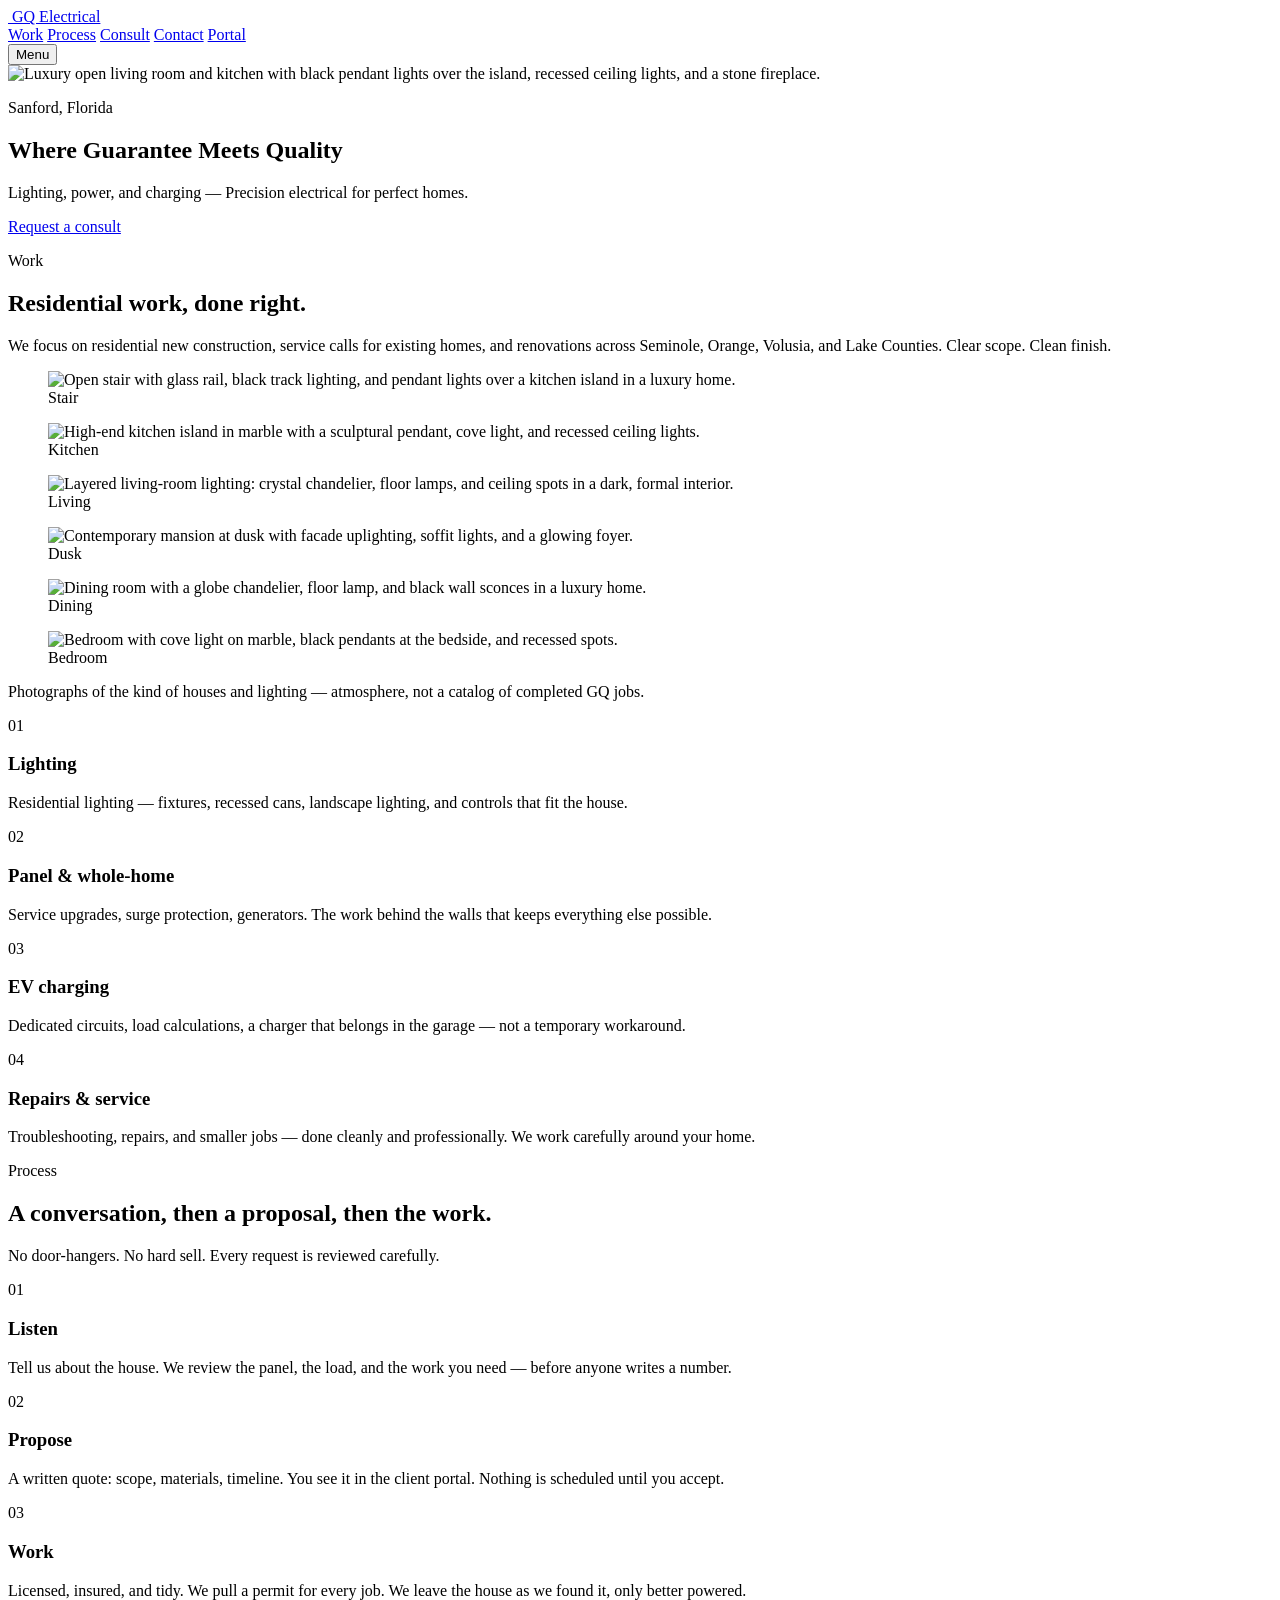
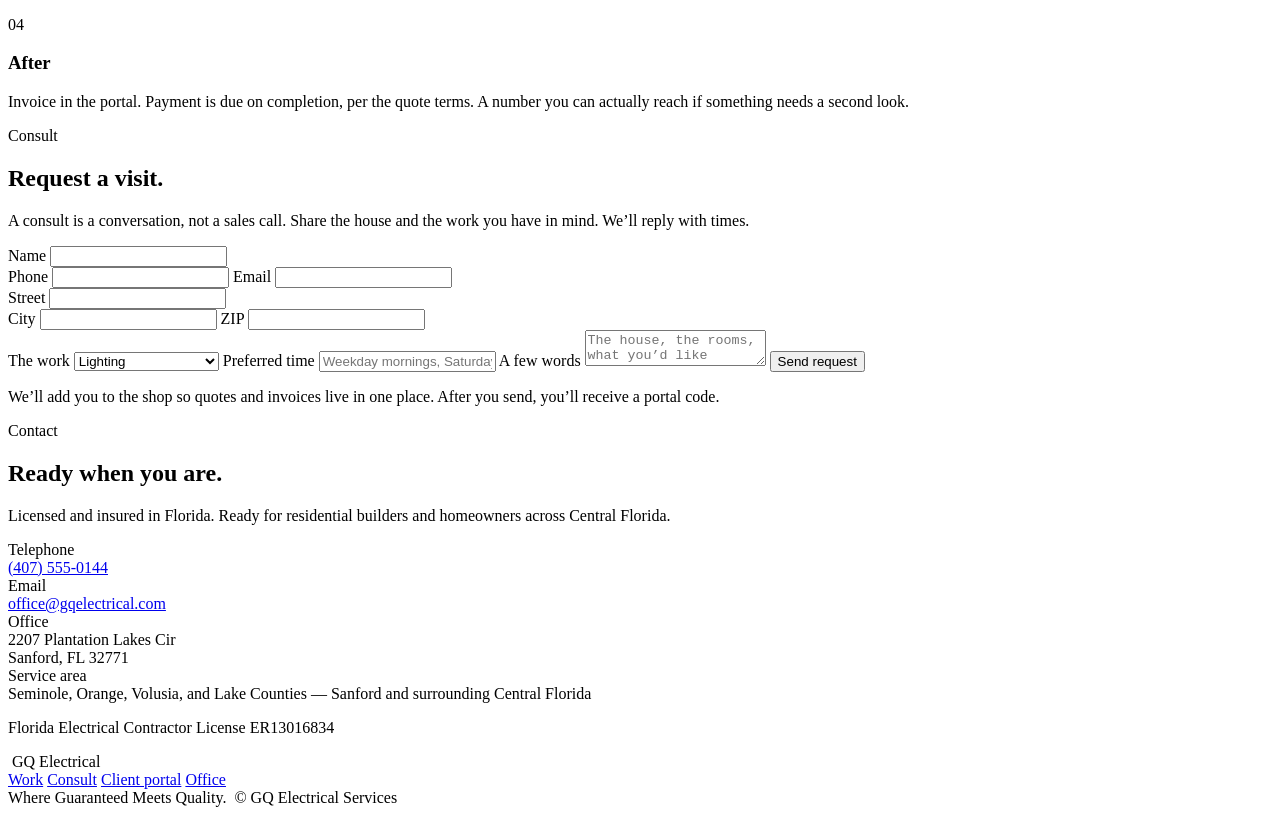
==== public/index.html @ 17d02786 "GQ Electrical public site, shop, and portal ready for Render." ====
<!DOCTYPE html>
<html lang="en">
<head>
  <meta charset="UTF-8" />
  <meta name="viewport" content="width=device-width, initial-scale=1, viewport-fit=cover" />
  <meta name="theme-color" content="#231f20" />
  <meta name="description" content="GQ Electrical Services — lighting, panel & whole-home, EV charging, and service calls in Sanford and surrounding Central Florida (Seminole, Orange, Volusia, and Lake Counties). Where Guaranteed Meets Quality." />
  <title>GQ Electrical Services</title>
  <link rel="icon" type="image/svg+xml" href="/brand/logo-icon.svg" />
  <link rel="apple-touch-icon" href="/brand/logo-icon.png" />
  <link rel="preconnect" href="https://fonts.googleapis.com" />
  <link rel="preconnect" href="https://fonts.gstatic.com" crossorigin />
  <link href="https://fonts.googleapis.com/css2?family=Barlow:ital,wght@0,400;0,500;0,600;0,700;1,400&family=Cormorant+Garamond:ital,wght@0,400;0,500;0,600;1,400;1,500&display=swap" rel="stylesheet" />
  <link rel="stylesheet" href="/site.css" />
</head>
<body>
  <header class="nav" id="nav">
    <a class="nav-brand" href="#home" aria-label="GQ Electrical Services">
      <img class="mark" id="nav-mark" src="/brand/logo-icon-white.svg" alt="" />
      <span class="nav-word">GQ Electrical</span>
    </a>
    <nav class="nav-links" id="nav-links">
      <a href="#work">Work</a>
      <a href="#process">Process</a>
      <a href="#consult">Consult</a>
      <a href="#contact">Contact</a>
      <a class="nav-quiet" href="/portal">Portal</a>
    </nav>
    <button class="nav-toggle" id="nav-toggle" type="button" aria-label="Open menu">Menu</button>
  </header>
  <div class="nav-overlay" id="nav-overlay" hidden>
    <a href="#work">Work</a>
    <a href="#process">Process</a>
    <a href="#consult">Consult</a>
    <a href="#contact">Contact</a>
    <a href="/portal">Client portal</a>
  </div>

  <section class="hero" id="home">
    <img class="hero-photo" src="/photos/hero.jpg" alt="Luxury open living room and kitchen with black pendant lights over the island, recessed ceiling lights, and a stone fireplace." width="2400" height="1632" fetchpriority="high" />
    <div class="hero-shade" aria-hidden="true"></div>
    <div class="hero-inner">
      <p class="eyebrow" id="hero-eyebrow">Sanford, Florida</p>
      <h1 id="hero-headline">Where Guarantee Meets Quality</h1>
      <p class="hero-deck" id="hero-subhead">Lighting, power, and charging — Precision electrical for perfect homes.</p>
      <a class="btn-gold" href="#consult">Request a consult</a>
    </div>
  </section>

  <section class="section" id="work">
    <div class="wrap">
      <div class="section-head">
        <p class="eyebrow">Work</p>
        <h2>Residential work, done right.</h2>
        <p id="work-blurb">We focus on residential new construction, service calls for existing homes, and renovations across Seminole, Orange, Volusia, and Lake Counties. Clear scope. Clean finish.</p>
      </div>
      <div class="rooms" aria-label="Rooms and lighting">
        <figure class="room room-foyer">
          <img src="/photos/foyer.jpg" alt="Open stair with glass rail, black track lighting, and pendant lights over a kitchen island in a luxury home." width="2400" height="1600" loading="lazy" />
          <figcaption>Stair</figcaption>
        </figure>
        <figure class="room room-kitchen">
          <img src="/photos/kitchen.jpg" alt="High-end kitchen island in marble with a sculptural pendant, cove light, and recessed ceiling lights." width="2400" height="1800" loading="lazy" />
          <figcaption>Kitchen</figcaption>
        </figure>
        <figure class="room room-living">
          <img src="/photos/living.jpg" alt="Layered living-room lighting: crystal chandelier, floor lamps, and ceiling spots in a dark, formal interior." width="2400" height="3620" loading="lazy" />
          <figcaption>Living</figcaption>
        </figure>
        <figure class="room room-exterior">
          <img src="/photos/exterior.jpg" alt="Contemporary mansion at dusk with facade uplighting, soffit lights, and a glowing foyer." width="2400" height="1354" loading="lazy" />
          <figcaption>Dusk</figcaption>
        </figure>
        <figure class="room room-dining">
          <img src="/photos/dining.jpg" alt="Dining room with a globe chandelier, floor lamp, and black wall sconces in a luxury home." width="2400" height="1350" loading="lazy" />
          <figcaption>Dining</figcaption>
        </figure>
        <figure class="room room-bedroom">
          <img src="/photos/bedroom.jpg" alt="Bedroom with cove light on marble, black pendants at the bedside, and recessed spots." width="4800" height="3203" loading="lazy" />
          <figcaption>Bedroom</figcaption>
        </figure>
      </div>
      <p class="rooms-note">Photographs of the kind of houses and lighting — atmosphere, not a catalog of completed GQ jobs.</p>
      <div class="work-grid">
        <article class="work-card">
          <div class="n">01</div>
          <h3>Lighting</h3>
          <p>Residential lighting — fixtures, recessed cans, landscape lighting, and controls that fit the house.</p>
        </article>
        <article class="work-card">
          <div class="n">02</div>
          <h3>Panel &amp; whole-home</h3>
          <p>Service upgrades, surge protection, generators. The work behind the walls that keeps everything else possible.</p>
        </article>
        <article class="work-card">
          <div class="n">03</div>
          <h3>EV charging</h3>
          <p>Dedicated circuits, load calculations, a charger that belongs in the garage — not a temporary workaround.</p>
        </article>
        <article class="work-card">
          <div class="n">04</div>
          <h3>Repairs &amp; service</h3>
          <p>Troubleshooting, repairs, and smaller jobs — done cleanly and professionally. We work carefully around your home.</p>
        </article>
      </div>
    </div>
  </section>

  <section class="section wash" id="process">
    <div class="wrap">
      <div class="section-head">
        <p class="eyebrow">Process</p>
        <h2>A conversation, then a proposal, then the work.</h2>
        <p>No door-hangers. No hard sell. Every request is reviewed carefully.</p>
      </div>
      <div class="process">
        <div class="process-row">
          <div class="process-num">01</div>
          <div>
            <h3>Listen</h3>
            <p>Tell us about the house. We review the panel, the load, and the work you need — before anyone writes a number.</p>
          </div>
        </div>
        <div class="process-row">
          <div class="process-num">02</div>
          <div>
            <h3>Propose</h3>
            <p>A written quote: scope, materials, timeline. You see it in the client portal. Nothing is scheduled until you accept.</p>
          </div>
        </div>
        <div class="process-row">
          <div class="process-num">03</div>
          <div>
            <h3>Work</h3>
            <p>Licensed, insured, and tidy. We pull a permit for every job. We leave the house as we found it, only better powered.</p>
          </div>
        </div>
        <div class="process-row">
          <div class="process-num">04</div>
          <div>
            <h3>After</h3>
            <p>Invoice in the portal. Payment is due on completion, per the quote terms. A number you can actually reach if something needs a second look.</p>
          </div>
        </div>
      </div>
    </div>
  </section>

  <section class="section" id="consult">
    <div class="wrap split">
      <div>
        <p class="eyebrow">Consult</p>
        <h2>Request a visit.</h2>
        <p class="lede">A consult is a conversation, not a sales call. Share the house and the work you have in mind. We’ll reply with times.</p>
      </div>
      <div>
      <form class="form" id="consult-form">
        <label class="field">Name
          <input name="name" autocomplete="name" required />
        </label>
        <div class="grid-2">
          <label class="field">Phone
            <input name="phone" type="tel" autocomplete="tel" required />
          </label>
          <label class="field">Email
            <input name="email" type="email" autocomplete="email" />
          </label>
        </div>
        <label class="field">Street
          <input name="street" autocomplete="street-address" />
        </label>
        <div class="grid-2">
          <label class="field">City
            <input name="city" autocomplete="address-level2" />
          </label>
          <label class="field">ZIP
            <input name="zip" autocomplete="postal-code" inputmode="numeric" />
          </label>
        </div>
        <label class="field">The work
          <select name="service">
            <option value="lighting">Lighting</option>
            <option value="panel">Panel &amp; whole-home</option>
            <option value="ev">EV charging</option>
            <option value="service">Repairs &amp; service</option>
            <option value="other">Something else</option>
          </select>
        </label>
        <label class="field">Preferred time
          <input name="preferred" placeholder="Weekday mornings, Saturday…" />
        </label>
        <label class="field">A few words
          <textarea name="message" placeholder="The house, the rooms, what you’d like changed."></textarea>
        </label>
        <input type="hidden" name="state" value="FL" />
        <p class="err" id="form-err" hidden></p>
        <button class="btn-dark" type="submit">Send request</button>
        <p class="form-note">We’ll add you to the shop so quotes and invoices live in one place. After you send, you’ll receive a portal code.</p>
      </form>
      <div class="form-ok" id="consult-ok" hidden>
        <h3>Received.</h3>
        <p>We’ve received your request. If we need anything else we’ll call. Your client portal code is <code id="portal-code"></code> — keep it for quotes, jobs, and invoices.</p>
        <p class="form-note" style="margin-top:18px"><a href="/portal" class="btn-line">Open the portal</a></p>
      </div>
      </div>
    </div>
  </section>

  <section class="section wash" id="contact">
    <div class="wrap split">
      <div>
        <p class="eyebrow">Contact</p>
        <h2>Ready when you are.</h2>
        <p class="lede" id="contact-about">Licensed and insured in Florida. Ready for residential builders and homeowners across Central Florida.</p>
      </div>
      <div class="contact-list" id="contact-list">
        <div>
          <div class="k">Telephone</div>
          <a href="tel:+14075550144" id="c-phone">(407) 555-0144</a>
        </div>
        <div>
          <div class="k">Email</div>
          <a href="mailto:office@gqelectrical.com" id="c-email">office@gqelectrical.com</a>
        </div>
        <div>
          <div class="k">Office</div>
          <div id="c-addr">2207 Plantation Lakes Cir<br>Sanford, FL 32771</div>
        </div>
        <div>
          <div class="k">Service area</div>
          <div id="c-area">Seminole, Orange, Volusia, and Lake Counties — Sanford and surrounding Central Florida</div>
        </div>
        <p class="fine" id="c-lic">Florida Electrical Contractor License ER13016834</p>
      </div>
    </div>
  </section>

  <footer class="site-foot">
    <div class="wrap">
      <div class="foot-brand">
        <img src="/brand/logo-icon-white.svg" alt="" />
        <span>GQ Electrical</span>
      </div>
      <div class="foot-links">
        <a href="#work">Work</a>
        <a href="#consult">Consult</a>
        <a href="/portal">Client portal</a>
        <a href="/shop">Office</a>
      </div>
      <div class="foot-copy"><span id="foot-tagline">Where Guaranteed Meets Quality.</span> &nbsp;© <span id="foot-company">GQ Electrical Services</span></div>
    </div>
  </footer>
  <script src="/site.js"></script>
</body>
</html>
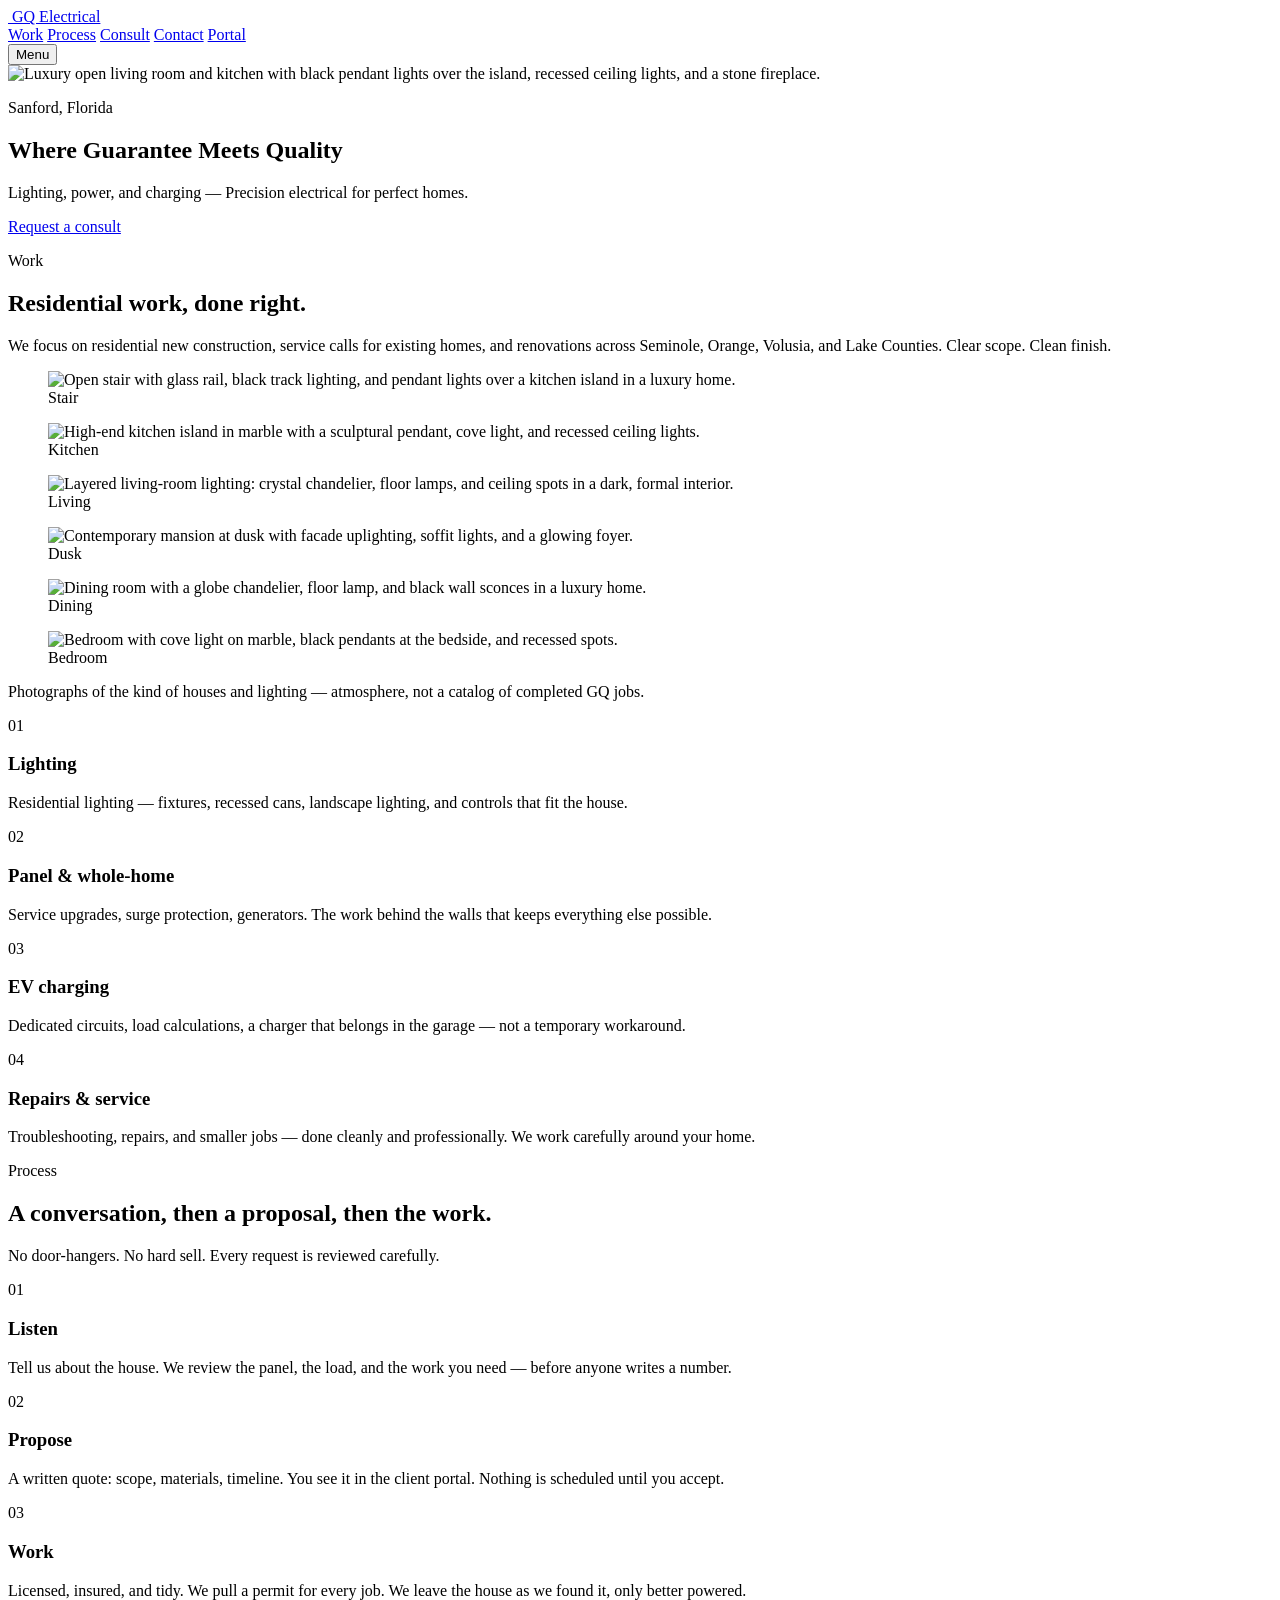
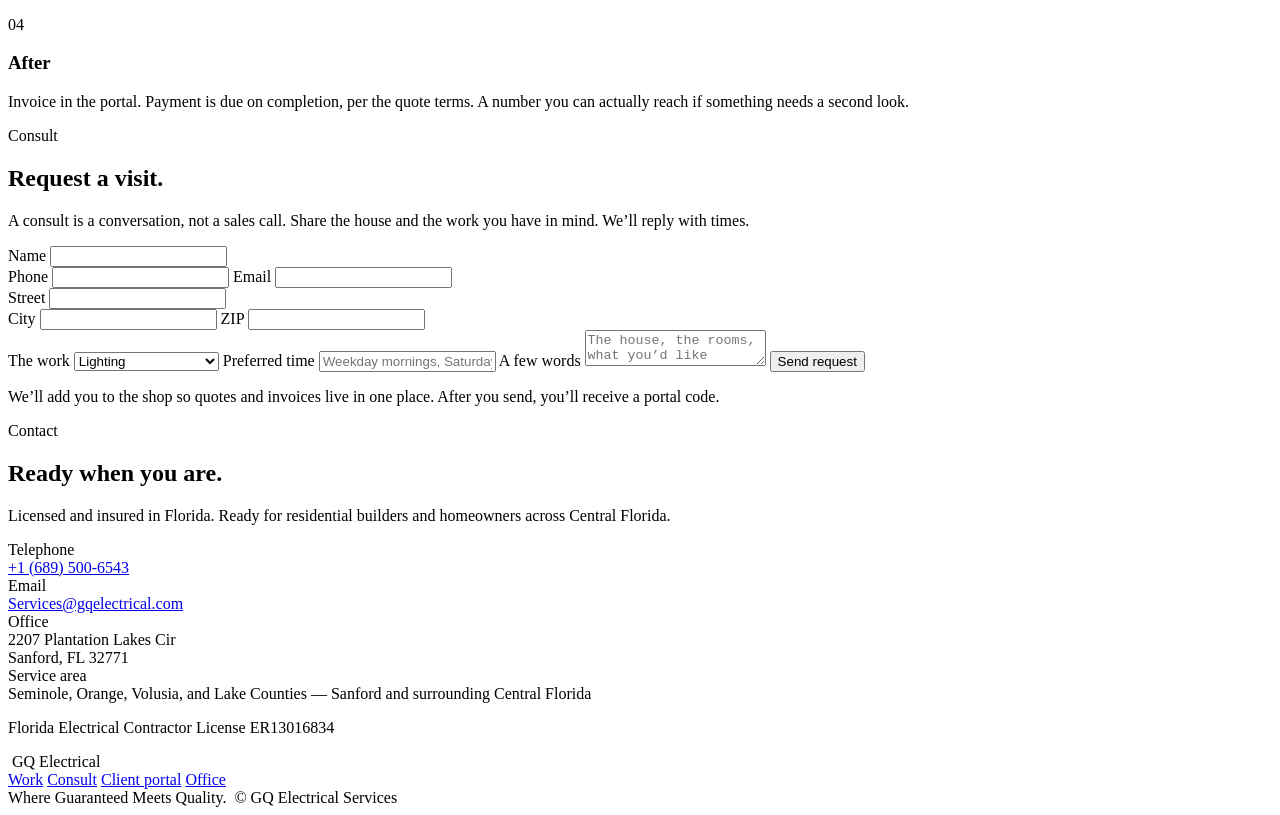
==== commit 51080813: "Team: remove placeholder technicians and fake phones; fresh DB starts with owner only, no phone Also" ====
--- a/public/index.html
+++ b/public/index.html
@@ -216,11 +216,11 @@
       <div class="contact-list" id="contact-list">
         <div>
           <div class="k">Telephone</div>
-          <a href="tel:+14075550144" id="c-phone">(407) 555-0144</a>
+          <a href="tel:+16895006543" id="c-phone">+1 (689) 500-6543</a>
         </div>
         <div>
           <div class="k">Email</div>
-          <a href="mailto:office@gqelectrical.com" id="c-email">office@gqelectrical.com</a>
+          <a href="mailto:Services@gqelectrical.com" id="c-email">Services@gqelectrical.com</a>
         </div>
         <div>
           <div class="k">Office</div>
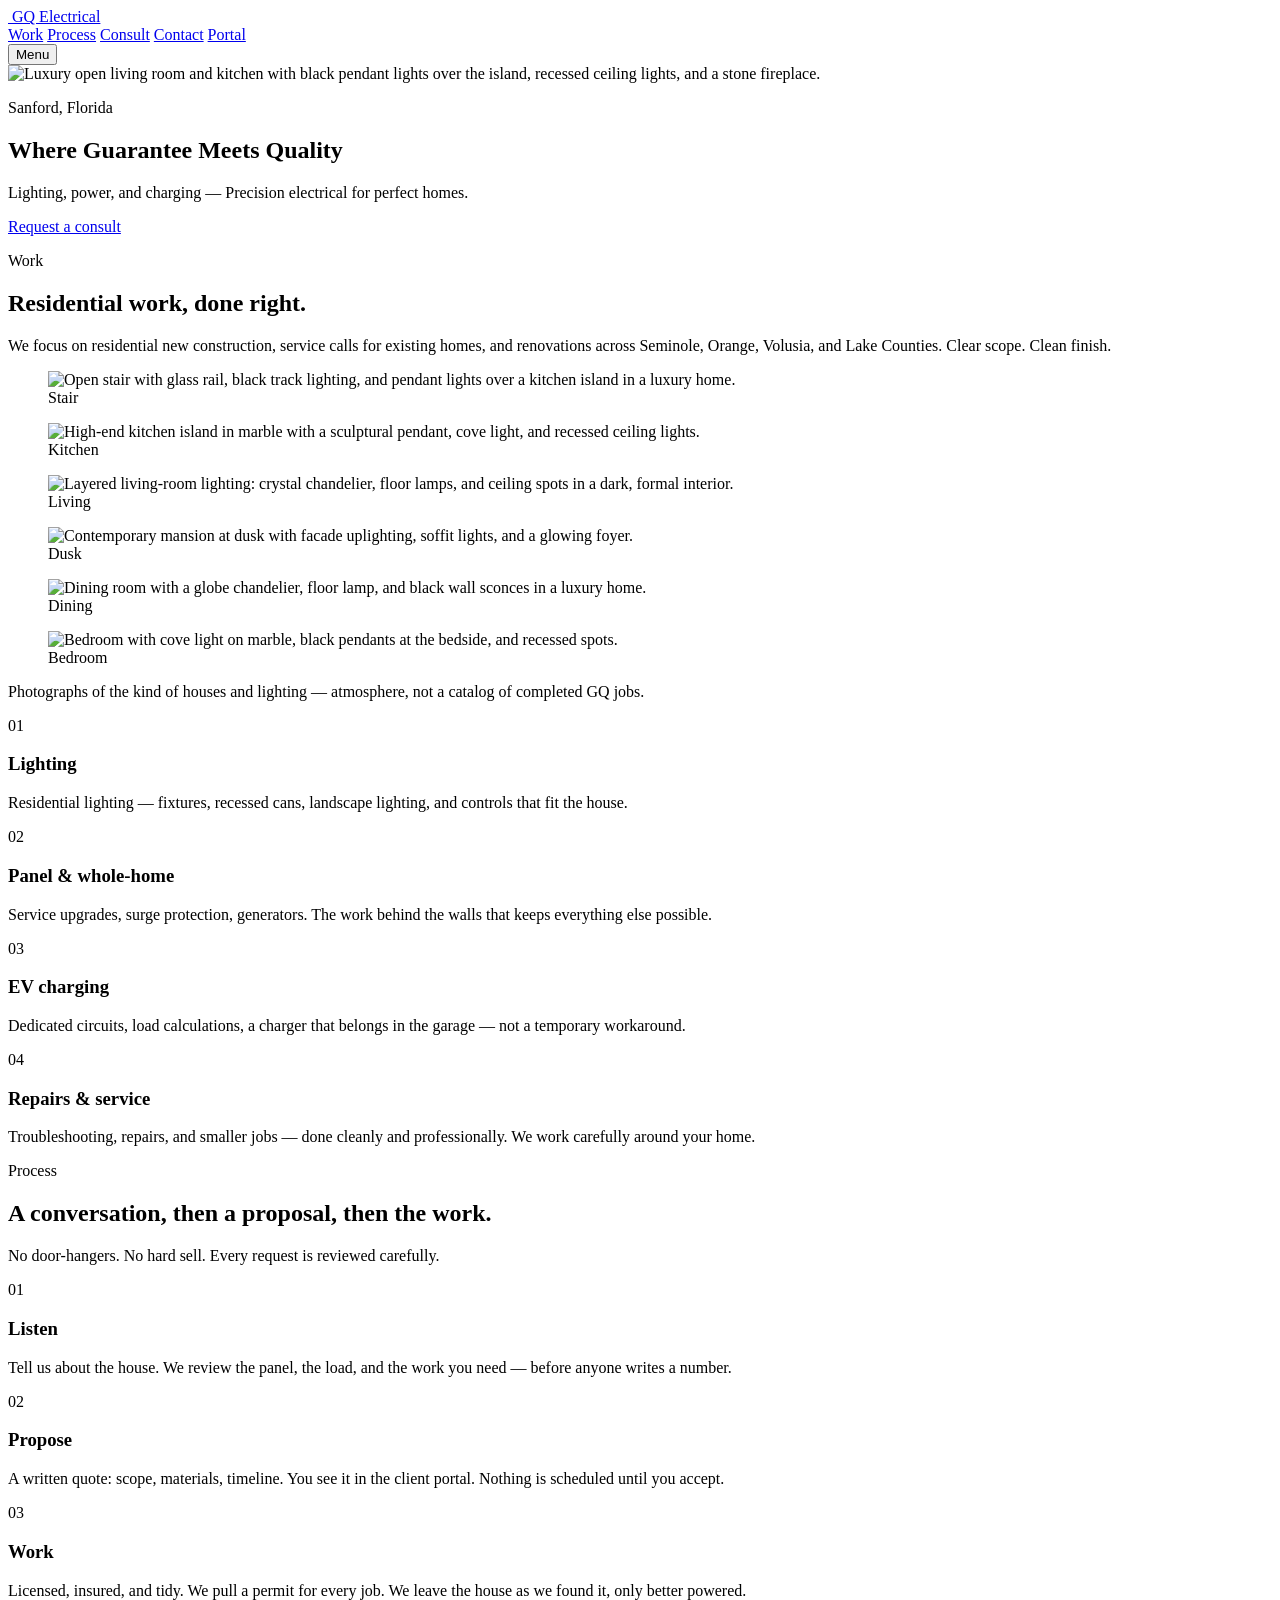
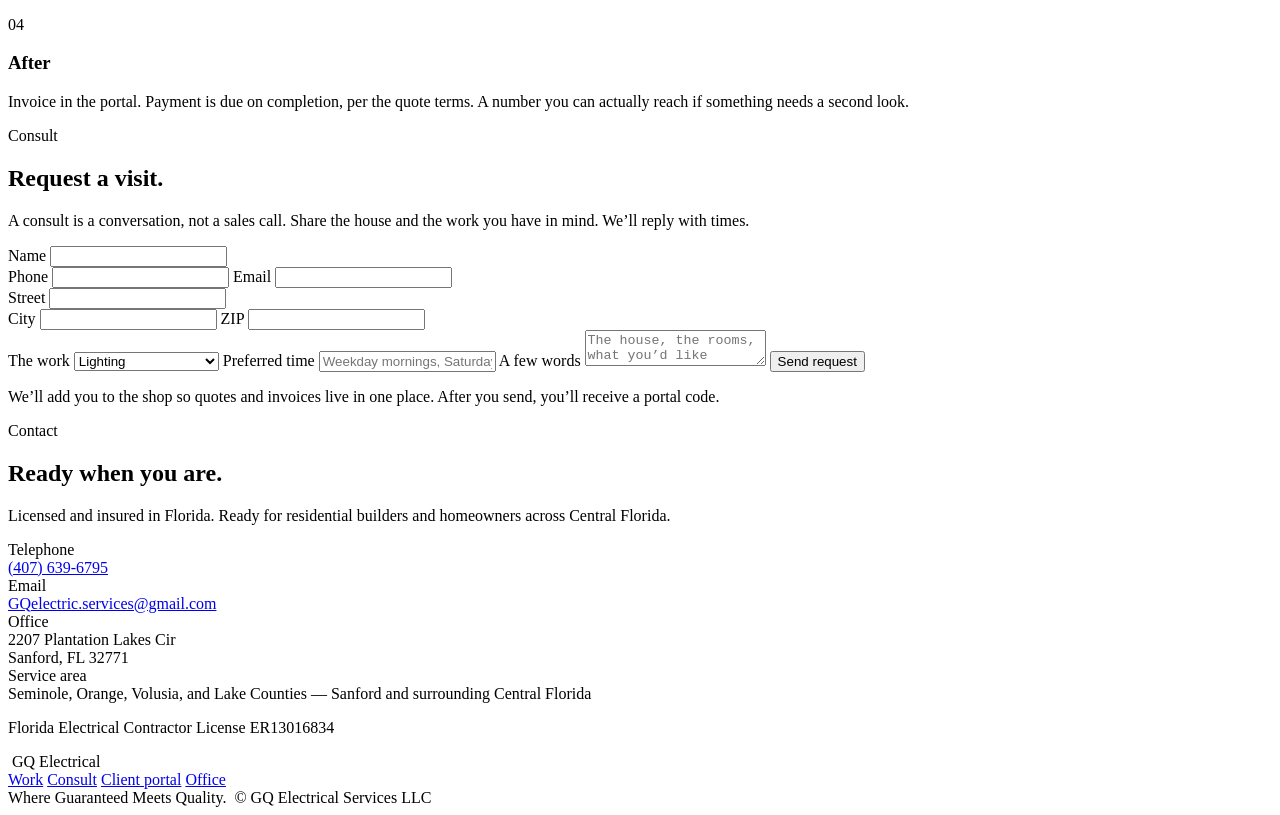
==== commit 80be3e69: "Company info update, owner rate card stored in settings, warranty field; team email blanked - Compan" ====
--- a/public/index.html
+++ b/public/index.html
@@ -216,11 +216,11 @@
       <div class="contact-list" id="contact-list">
         <div>
           <div class="k">Telephone</div>
-          <a href="tel:+16895006543" id="c-phone">+1 (689) 500-6543</a>
+          <a href="tel:+14076396795" id="c-phone">(407) 639-6795</a>
         </div>
         <div>
           <div class="k">Email</div>
-          <a href="mailto:Services@gqelectrical.com" id="c-email">Services@gqelectrical.com</a>
+          <a href="mailto:GQelectric.services@gmail.com" id="c-email">GQelectric.services@gmail.com</a>
         </div>
         <div>
           <div class="k">Office</div>
@@ -247,7 +247,7 @@
         <a href="/portal">Client portal</a>
         <a href="/shop">Office</a>
       </div>
-      <div class="foot-copy"><span id="foot-tagline">Where Guaranteed Meets Quality.</span> &nbsp;© <span id="foot-company">GQ Electrical Services</span></div>
+      <div class="foot-copy"><span id="foot-tagline">Where Guaranteed Meets Quality.</span> &nbsp;© <span id="foot-company">GQ Electrical Services LLC</span></div>
     </div>
   </footer>
   <script src="/site.js"></script>
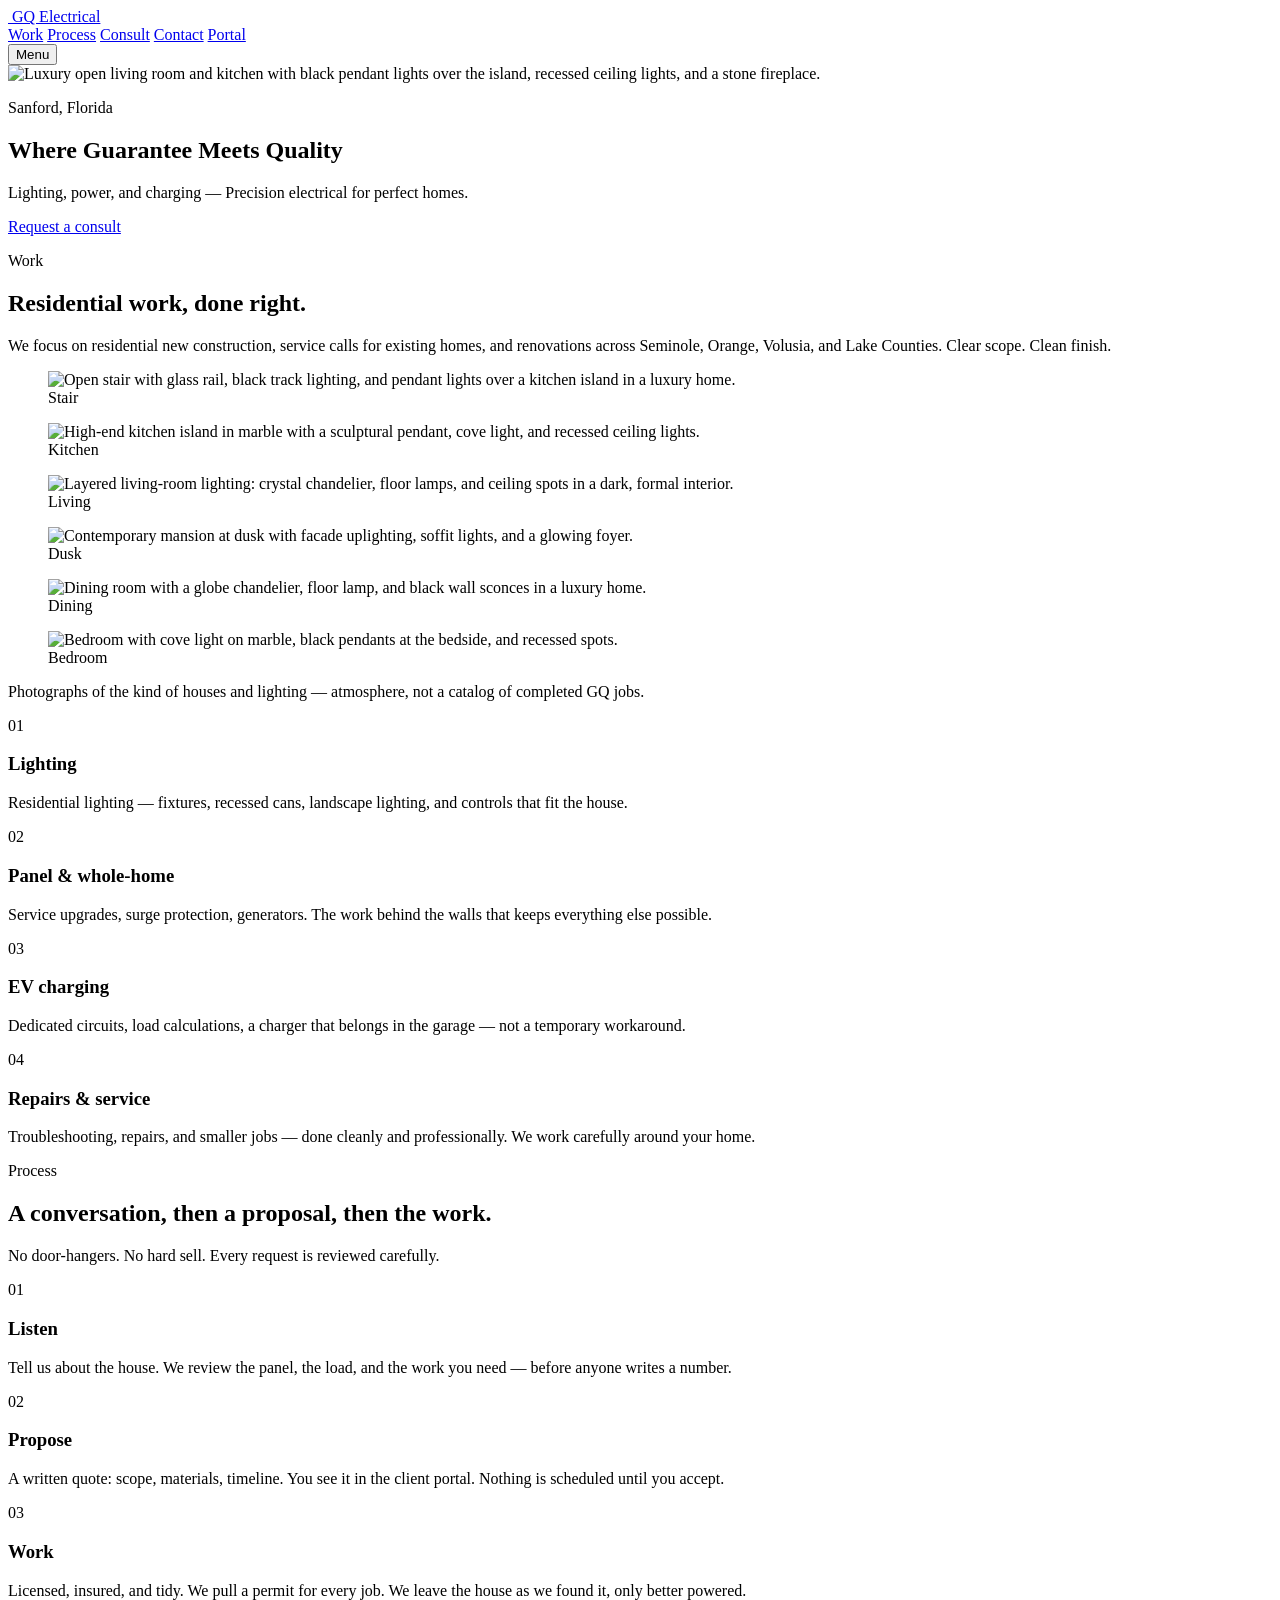
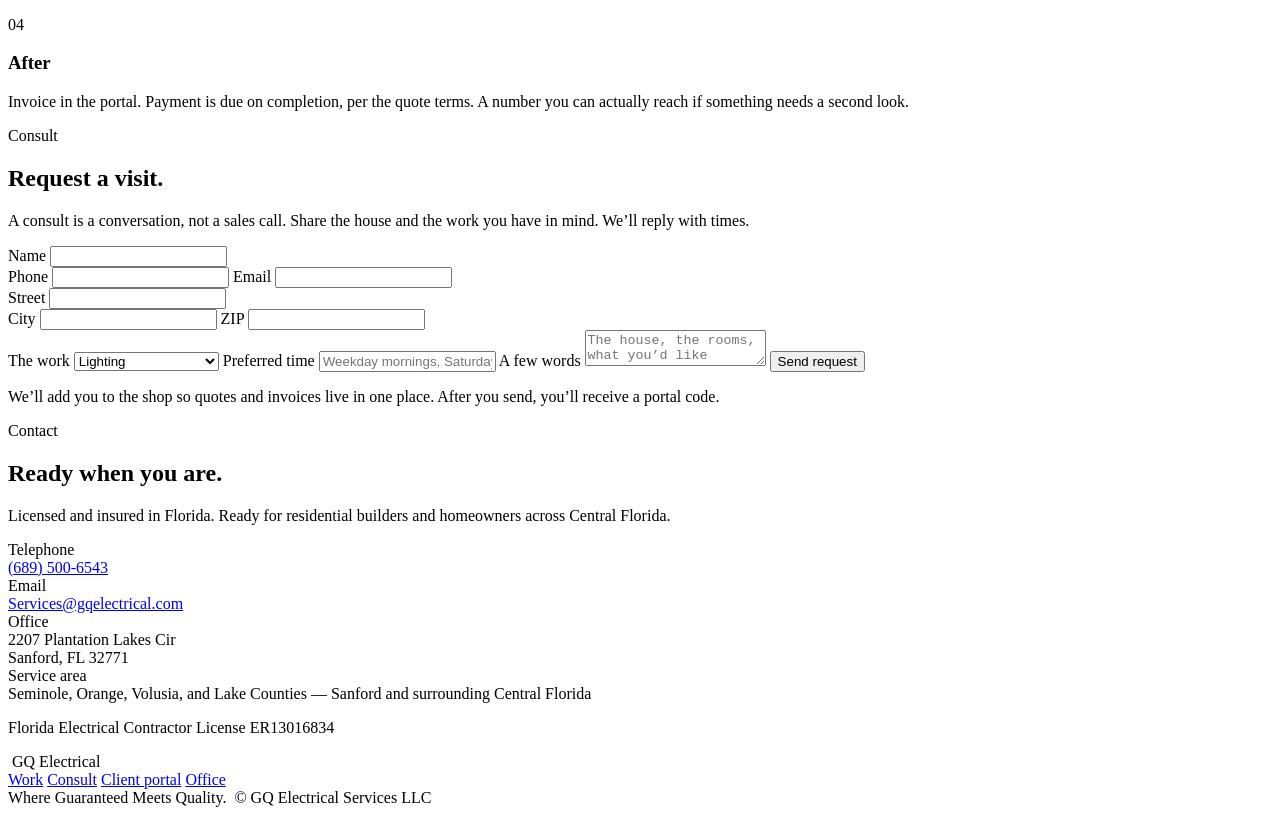
==== commit 81d9c953: "Contact info: (689) 500-6543 and Services@gqelectrical.com everywhere - Settings defaults, public fa" ====
--- a/public/index.html
+++ b/public/index.html
@@ -216,11 +216,11 @@
       <div class="contact-list" id="contact-list">
         <div>
           <div class="k">Telephone</div>
-          <a href="tel:+14076396795" id="c-phone">(407) 639-6795</a>
+          <a href="tel:+16895006543" id="c-phone">(689) 500-6543</a>
         </div>
         <div>
           <div class="k">Email</div>
-          <a href="mailto:GQelectric.services@gmail.com" id="c-email">GQelectric.services@gmail.com</a>
+          <a href="mailto:Services@gqelectrical.com" id="c-email">Services@gqelectrical.com</a>
         </div>
         <div>
           <div class="k">Office</div>
